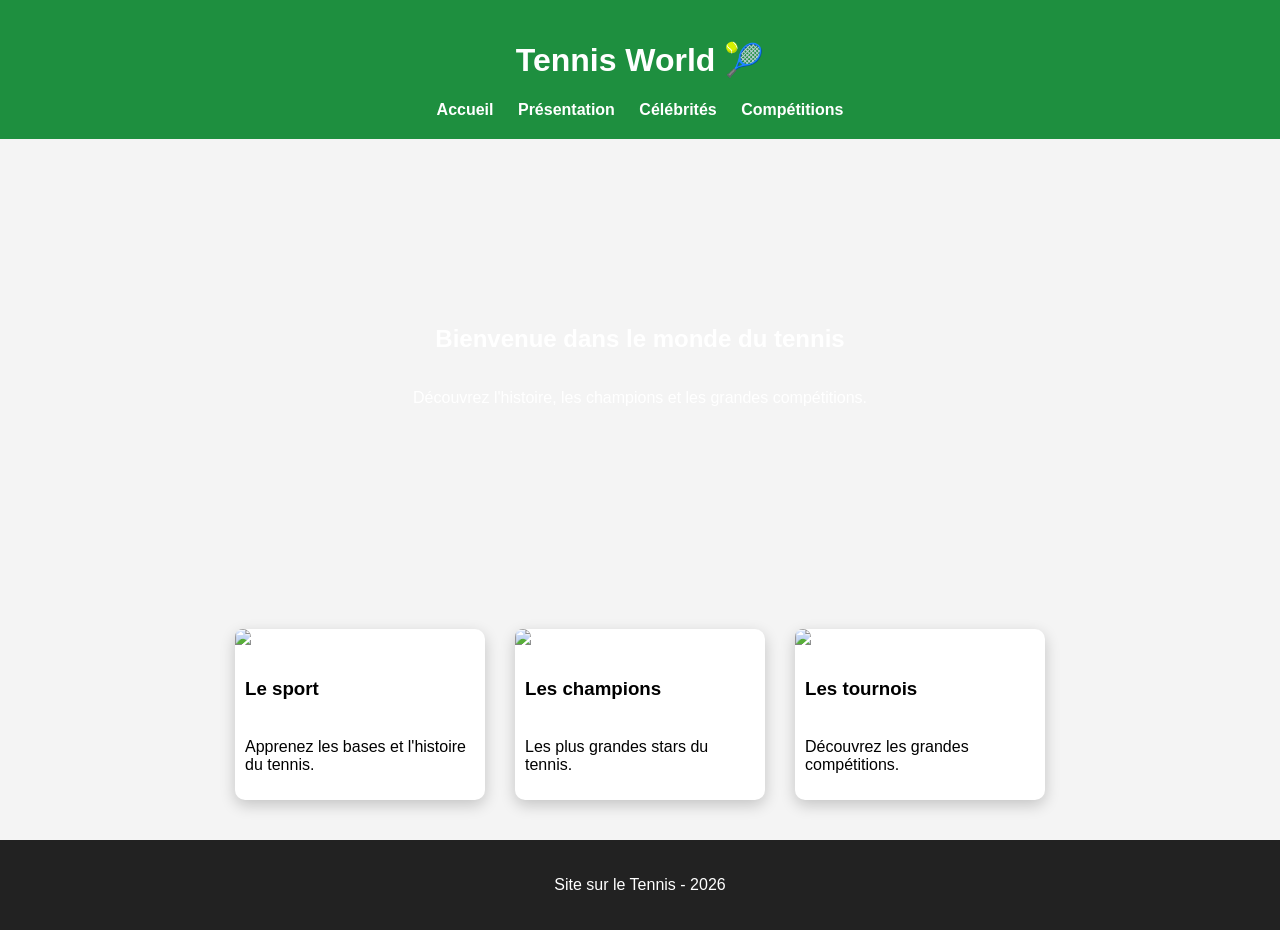
==== index.html @ 44e8a9e9 "Add files via upload" ====
<!DOCTYPE html>
<html lang="fr">
<head>
<meta charset="UTF-8">
<title>Tennis World</title>
<link rel="stylesheet" href="style.css">
</head>

<body>

<header>
<h1>Tennis World 🎾</h1>

<nav>
<a href="index.html">Accueil</a>
<a href="presentation.html">Présentation</a>
<a href="celebrites.html">Célébrités</a>
<a href="competitions.html">Compétitions</a>
</nav>
</header>

<section class="hero">
<h1>Bienvenue dans le monde du tennis</h1>
<p>Découvrez l'histoire, les champions et les grandes compétitions.</p>
</section>

<section class="cards">

<div class="card">
<img src="/home/alimatou/Bureau/projet/pro8/tennis.jpeg">
<h3>Le sport</h3>
<p>Apprenez les bases et l'histoire du tennis.</p>
</div>

<div class="card">
<img src="/home/alimatou/Bureau/projet/pro8/champions.jpeg">
<h3>Les champions</h3>
<p>Les plus grandes stars du tennis.</p>
</div>

<div class="card">
<img src="/home/alimatou/Bureau/projet/pro8/terran.jpeg">
<h3>Les tournois</h3>
<p>Découvrez les grandes compétitions.</p>
</div>

</section>

<footer>
<p>Site sur le Tennis - 2026</p>
</footer>

</body>
</html>
---- style.css ----
body{
  font-family: Arial;
  margin:0;
  background:#f4f4f4;
  }
  
  header{
  background:#1e8f3f;
  color:white;
  padding:20px;
  text-align:center;
  }
  
  nav a{
  color:white;
  margin:10px;
  text-decoration:none;
  font-weight:bold;
  }
  
  nav a:hover{
  text-decoration:underline;
  }
  
  .hero{
  height:450px;
  background:url("/home/alimatou/Bureau/projet/pro8/balle.jpeg") center/cover;
  display:flex;
  flex-direction:column;
  justify-content:center;
  align-items:center;
  color:white;
  animation:fade 2s;
  }
  
  .cards{
  display:flex;
  justify-content:center;
  gap:30px;
  padding:40px;
  flex-wrap:wrap;
  }
  
  .card{
  background:white;
  width:250px;
  border-radius:10px;
  box-shadow:0 5px 15px rgba(0,0,0,0.2);
  transition:transform 0.3s;
  }
  
  .card:hover{
  transform:scale(1.05);
  }
  
  .card img{
  width:100%;
  border-radius:10px 10px 0 0;
  }
  
  .card h3{
  padding:10px;
  }
  
  .card p{
  padding:10px;
  }
  
  .content{
  padding:40px;
  text-align:center;
  }
  
  .content img{
  width:50%;
  border-radius:10px;
  margin-bottom:20px;
  }
  
  footer{
  text-align:center;
  padding:20px;
  background:#222;
  color:white;
  }
  
  @keyframes fade{
  from{opacity:0}
  to{opacity:1}
  }
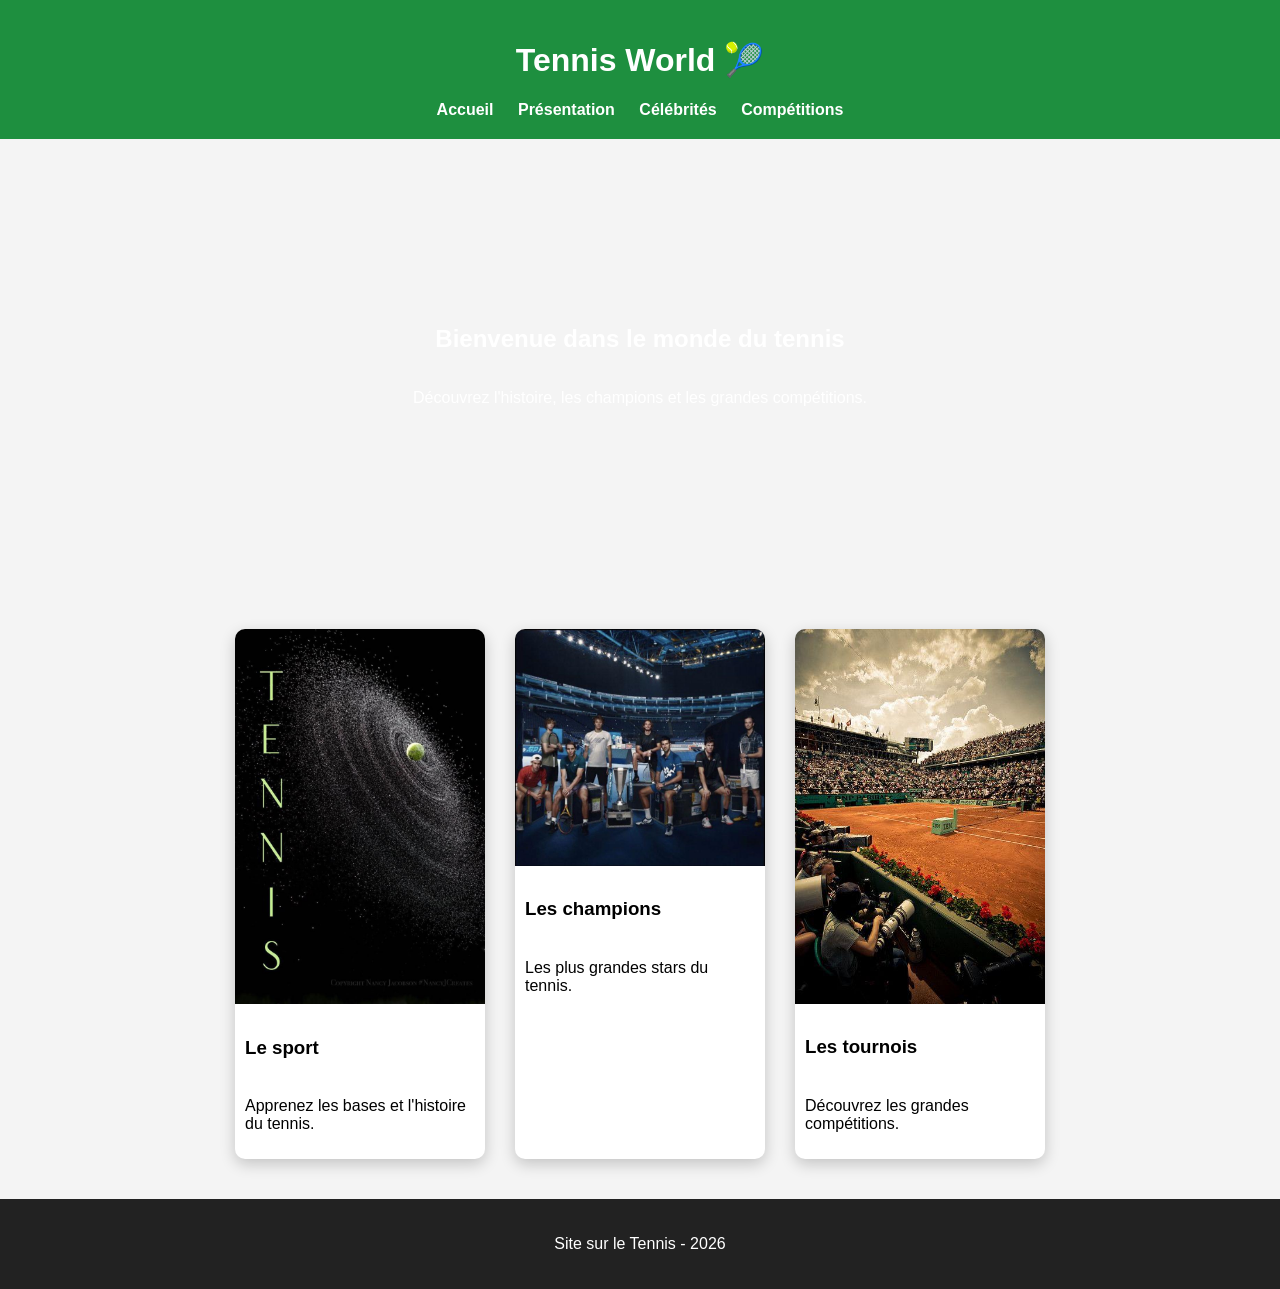
==== commit 0c8e8749: "Update image paths in index.html" ====
--- a/index.html
+++ b/index.html
@@ -27,19 +27,19 @@
 <section class="cards">
 
 <div class="card">
-<img src="/home/alimatou/Bureau/projet/pro8/tennis.jpeg">
+<img src="tennis.jpeg">
 <h3>Le sport</h3>
 <p>Apprenez les bases et l'histoire du tennis.</p>
 </div>
 
 <div class="card">
-<img src="/home/alimatou/Bureau/projet/pro8/champions.jpeg">
+<img src="champions.jpeg">
 <h3>Les champions</h3>
 <p>Les plus grandes stars du tennis.</p>
 </div>
 
 <div class="card">
-<img src="/home/alimatou/Bureau/projet/pro8/terran.jpeg">
+<img src="terran.jpeg">
 <h3>Les tournois</h3>
 <p>Découvrez les grandes compétitions.</p>
 </div>
@@ -51,4 +51,4 @@
 </footer>
 
 </body>
-</html>+</html>
